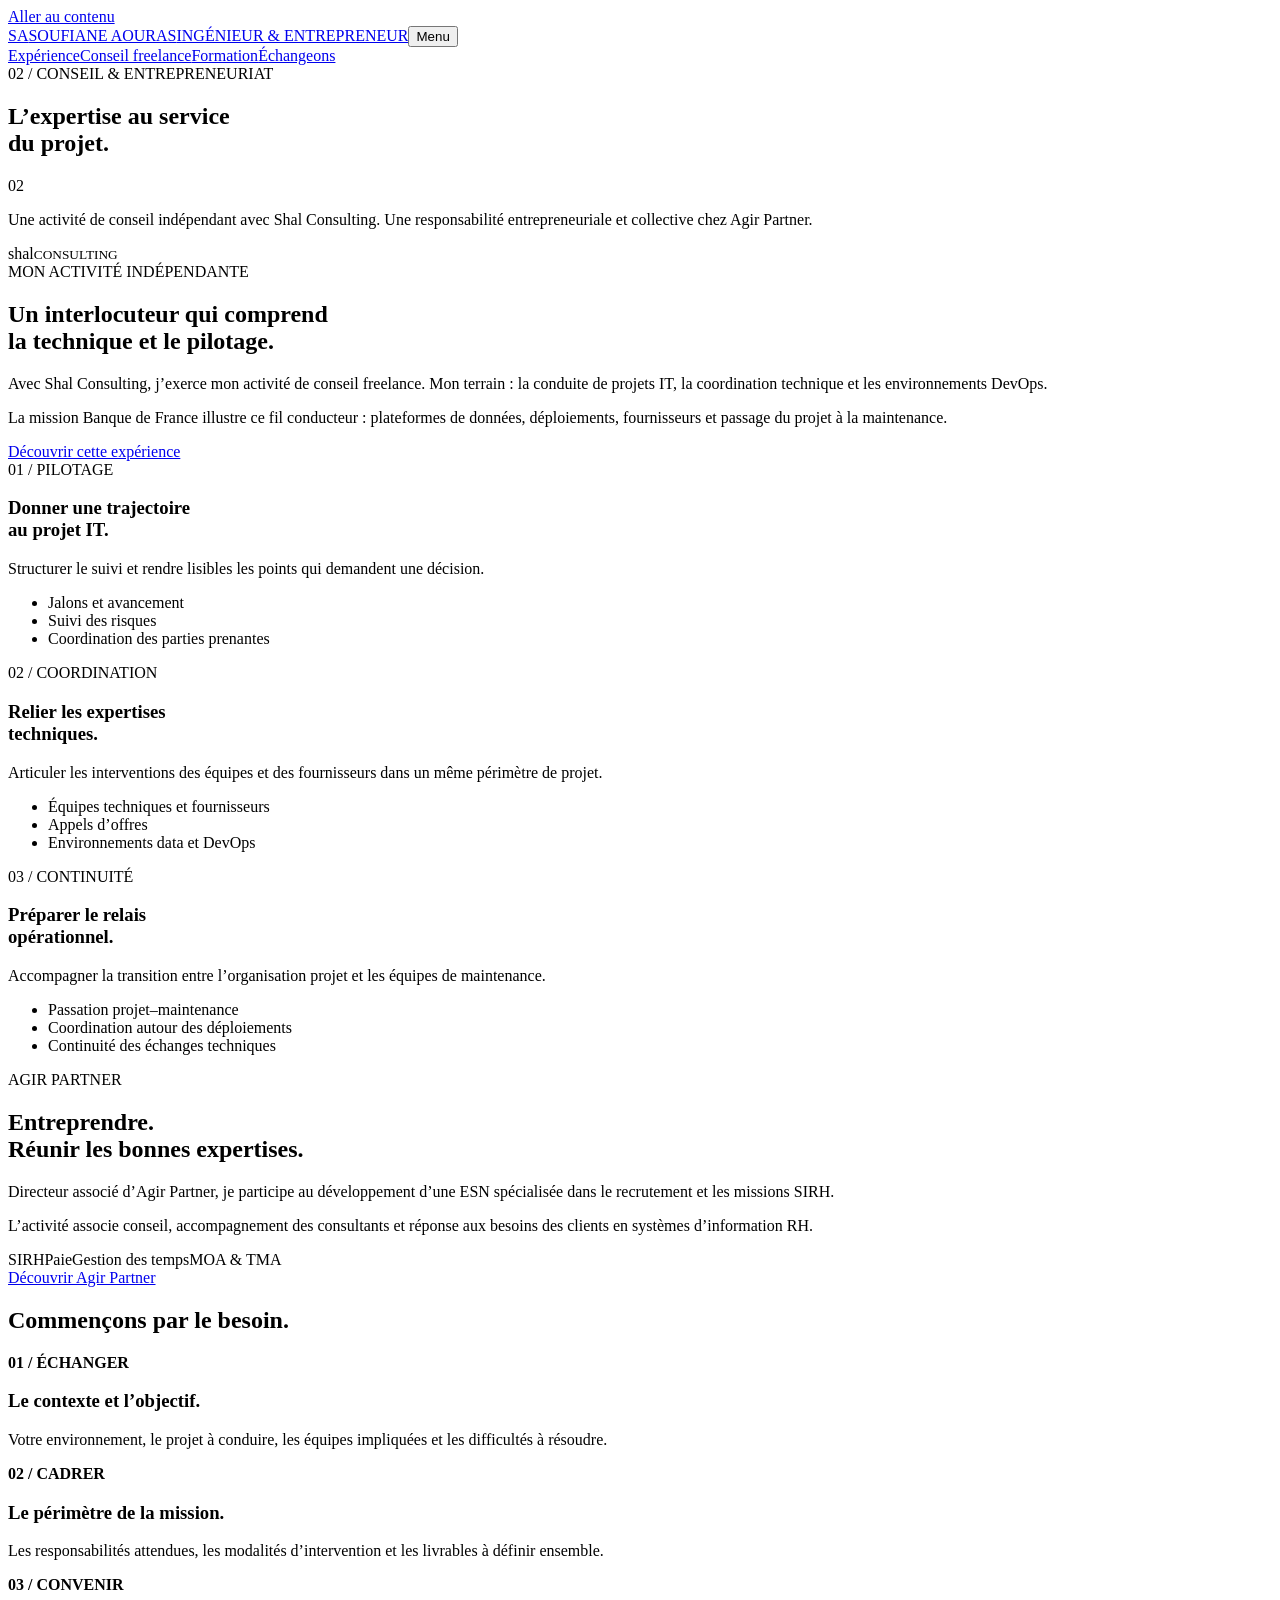
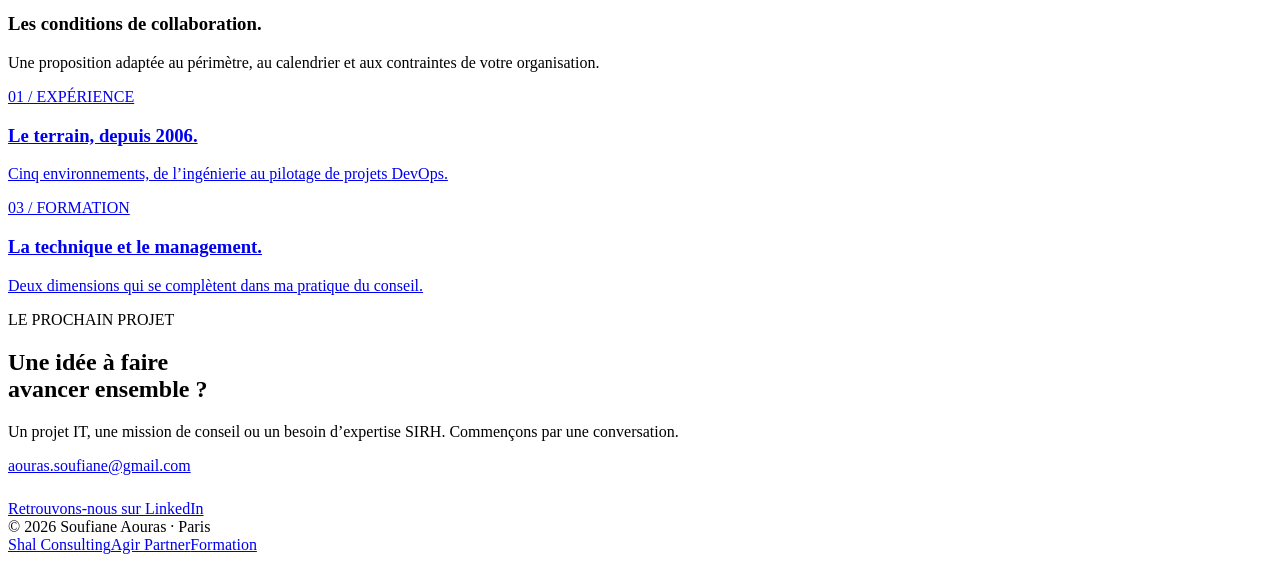
==== www/conseil/index.html @ def1c748 "Import du site shal-consulting.fr et déploiement automatique vers OVH Co-Authored-By: Claude Opus 5." ====
<!doctype html><html lang="fr"><head><meta charset="utf-8"><meta name="viewport" content="width=device-width, initial-scale=1"><meta name="theme-color" content="#0b1725"><title>Conseil freelance · Soufiane Aouras</title><meta name="description" content="Shal Consulting : conseil indépendant en pilotage de projets IT et coordination technique. Agir Partner : recrutement et missions SIRH."><meta property="og:type" content="website"><meta property="og:title" content="Conseil freelance · Soufiane Aouras"><meta property="og:description" content="Shal Consulting : conseil indépendant en pilotage de projets IT et coordination technique. Agir Partner : recrutement et missions SIRH."><link rel="icon" type="image/svg+xml" href="data:image/svg+xml,%3Csvg%20xmlns%3D%22http%3A//www.w3.org/2000/svg%22%20viewBox%3D%220%200%2064%2064%22%3E%3Crect%20width%3D%2264%22%20height%3D%2264%22%20rx%3D%2210%22%20fill%3D%22%230b1725%22/%3E%3Cpath%20d%3D%22M15%2045%2027%2019h8l14%2026h-9l-3-7H25l-3%207Zm13-14h6l-3-8Z%22%20fill%3D%22%23cf946b%22/%3E%3C/svg%3E"><link rel="preload" href="/assets/sans-regular.woff" as="font" type="font/woff" crossorigin><link rel="stylesheet" href="/assets/site.css"><script src="/assets/site.js" defer></script></head><body><a class="skip" href="#contenu">Aller au contenu</a><header class="header"><div class="wrap header-inner"><a class="brand" href="/" aria-label="Soufiane Aouras, accueil"><span class="mark" aria-hidden="true">SA</span><span class="brand-name">SOUFIANE AOURAS<span class="brand-sub">INGÉNIEUR & ENTREPRENEUR</span></span></a><button class="menu-button" aria-expanded="false" aria-controls="navigation">Menu</button><nav class="nav" id="navigation" aria-label="Navigation principale"><a class="nav-link" href="/">Expérience</a><a class="nav-link" href="/conseil/" aria-current="page">Conseil freelance</a><a class="nav-link" href="/formation/">Formation</a><a class="nav-contact" href="#contact">Échangeons</a></nav></div></header><main id="contenu"><section class="page-hero" aria-labelledby="page-title"><div class="wrap page-hero-inner"><div><div class="eyebrow">02 / CONSEIL & ENTREPRENEURIAT</div><h1 id="page-title">L’expertise au service<br><span class="serif">du projet.</span></h1></div><div><span class="page-index" aria-hidden="true">02</span><p>Une activité de conseil indépendant avec Shal Consulting. Une responsabilité entrepreneuriale et collective chez Agir Partner.</p></div></div></section>
<section class="section" aria-labelledby="shal-title"><div class="wrap"><div class="service-intro"><div><div class="wordmark" aria-label="Shal Consulting">shal<small>CONSULTING</small></div><span class="eyebrow">MON ACTIVITÉ INDÉPENDANTE</span></div><div><h2 id="shal-title">Un interlocuteur qui comprend<br>la technique et le pilotage.</h2><p>Avec Shal Consulting, j’exerce mon activité de conseil freelance. Mon terrain : la conduite de projets IT, la coordination technique et les environnements DevOps.</p><p>La mission Banque de France illustre ce fil conducteur : plateformes de données, déploiements, fournisseurs et passage du projet à la maintenance.</p><a class="text-link" href="/#bdf">Découvrir cette expérience</a></div></div><div class="services"><article class="service"><span class="number">01 / PILOTAGE</span><h3>Donner une trajectoire<br>au projet IT.</h3><p>Structurer le suivi et rendre lisibles les points qui demandent une décision.</p><ul><li>Jalons et avancement</li><li>Suivi des risques</li><li>Coordination des parties prenantes</li></ul></article><article class="service"><span class="number">02 / COORDINATION</span><h3>Relier les expertises<br>techniques.</h3><p>Articuler les interventions des équipes et des fournisseurs dans un même périmètre de projet.</p><ul><li>Équipes techniques et fournisseurs</li><li>Appels d’offres</li><li>Environnements data et DevOps</li></ul></article><article class="service"><span class="number">03 / CONTINUITÉ</span><h3>Préparer le relais<br>opérationnel.</h3><p>Accompagner la transition entre l’organisation projet et les équipes de maintenance.</p><ul><li>Passation projet–maintenance</li><li>Coordination autour des déploiements</li><li>Continuité des échanges techniques</li></ul></article></div>
<article class="partnership" aria-labelledby="agir-title"><div><div class="eyebrow">AGIR PARTNER</div><h2 id="agir-title">Entreprendre.<br>Réunir les bonnes expertises.</h2><p>Directeur associé d’Agir Partner, je participe au développement d’une ESN spécialisée dans le recrutement et les missions SIRH.</p></div><div><p>L’activité associe conseil, accompagnement des consultants et réponse aux besoins des clients en systèmes d’information RH.</p><div class="sector-tags" aria-label="Domaines d’Agir Partner"><span>SIRH</span><span>Paie</span><span>Gestion des temps</span><span>MOA & TMA</span></div><a class="text-link" href="https://agirpartner.com" target="_blank" rel="noopener noreferrer">Découvrir Agir Partner</a></div></article>
<section class="engagement" aria-labelledby="engagement-title"><h2 id="engagement-title">Commençons par le besoin.</h2><div class="steps"><article class="step"><b>01 / ÉCHANGER</b><h3>Le contexte et l’objectif.</h3><p>Votre environnement, le projet à conduire, les équipes impliquées et les difficultés à résoudre.</p></article><article class="step"><b>02 / CADRER</b><h3>Le périmètre de la mission.</h3><p>Les responsabilités attendues, les modalités d’intervention et les livrables à définir ensemble.</p></article><article class="step"><b>03 / CONVENIR</b><h3>Les conditions de collaboration.</h3><p>Une proposition adaptée au périmètre, au calendrier et aux contraintes de votre organisation.</p></article></div></section><div class="next-section"><a class="next-card" href="/"><span>01 / EXPÉRIENCE</span><h3>Le terrain, depuis 2006.</h3><p>Cinq environnements, de l’ingénierie au pilotage de projets DevOps.</p></a><a class="next-card" href="/formation/"><span>03 / FORMATION</span><h3>La technique et le management.</h3><p>Deux dimensions qui se complètent dans ma pratique du conseil.</p></a></div></div></section></main><section class="contact" id="contact" aria-labelledby="contact-title"><div class="wrap"><div class="contact-top"><div><div class="eyebrow">LE PROCHAIN PROJET</div><h2 id="contact-title">Une idée à faire<br><span class="serif">avancer ensemble ?</span></h2></div><div class="contact-copy"><p>Un projet IT, une mission de conseil ou un besoin d’expertise SIRH. Commençons par une conversation.</p><a class="email" href="mailto:aouras.soufiane@gmail.com">aouras.soufiane@gmail.com</a><p style="margin-top:25px;margin-bottom:0"><a class="text-link" href="https://fr.linkedin.com/in/aouras-soufiane-9106abb" target="_blank" rel="noopener noreferrer">Retrouvons-nous sur LinkedIn</a></p></div></div><footer class="footer-bottom"><span>© 2026 Soufiane Aouras · Paris</span><div class="footer-links"><a href="/conseil/">Shal Consulting</a><a href="https://agirpartner.com" target="_blank" rel="noopener noreferrer">Agir Partner</a><a href="/formation/">Formation</a></div></footer></div></section></body></html>
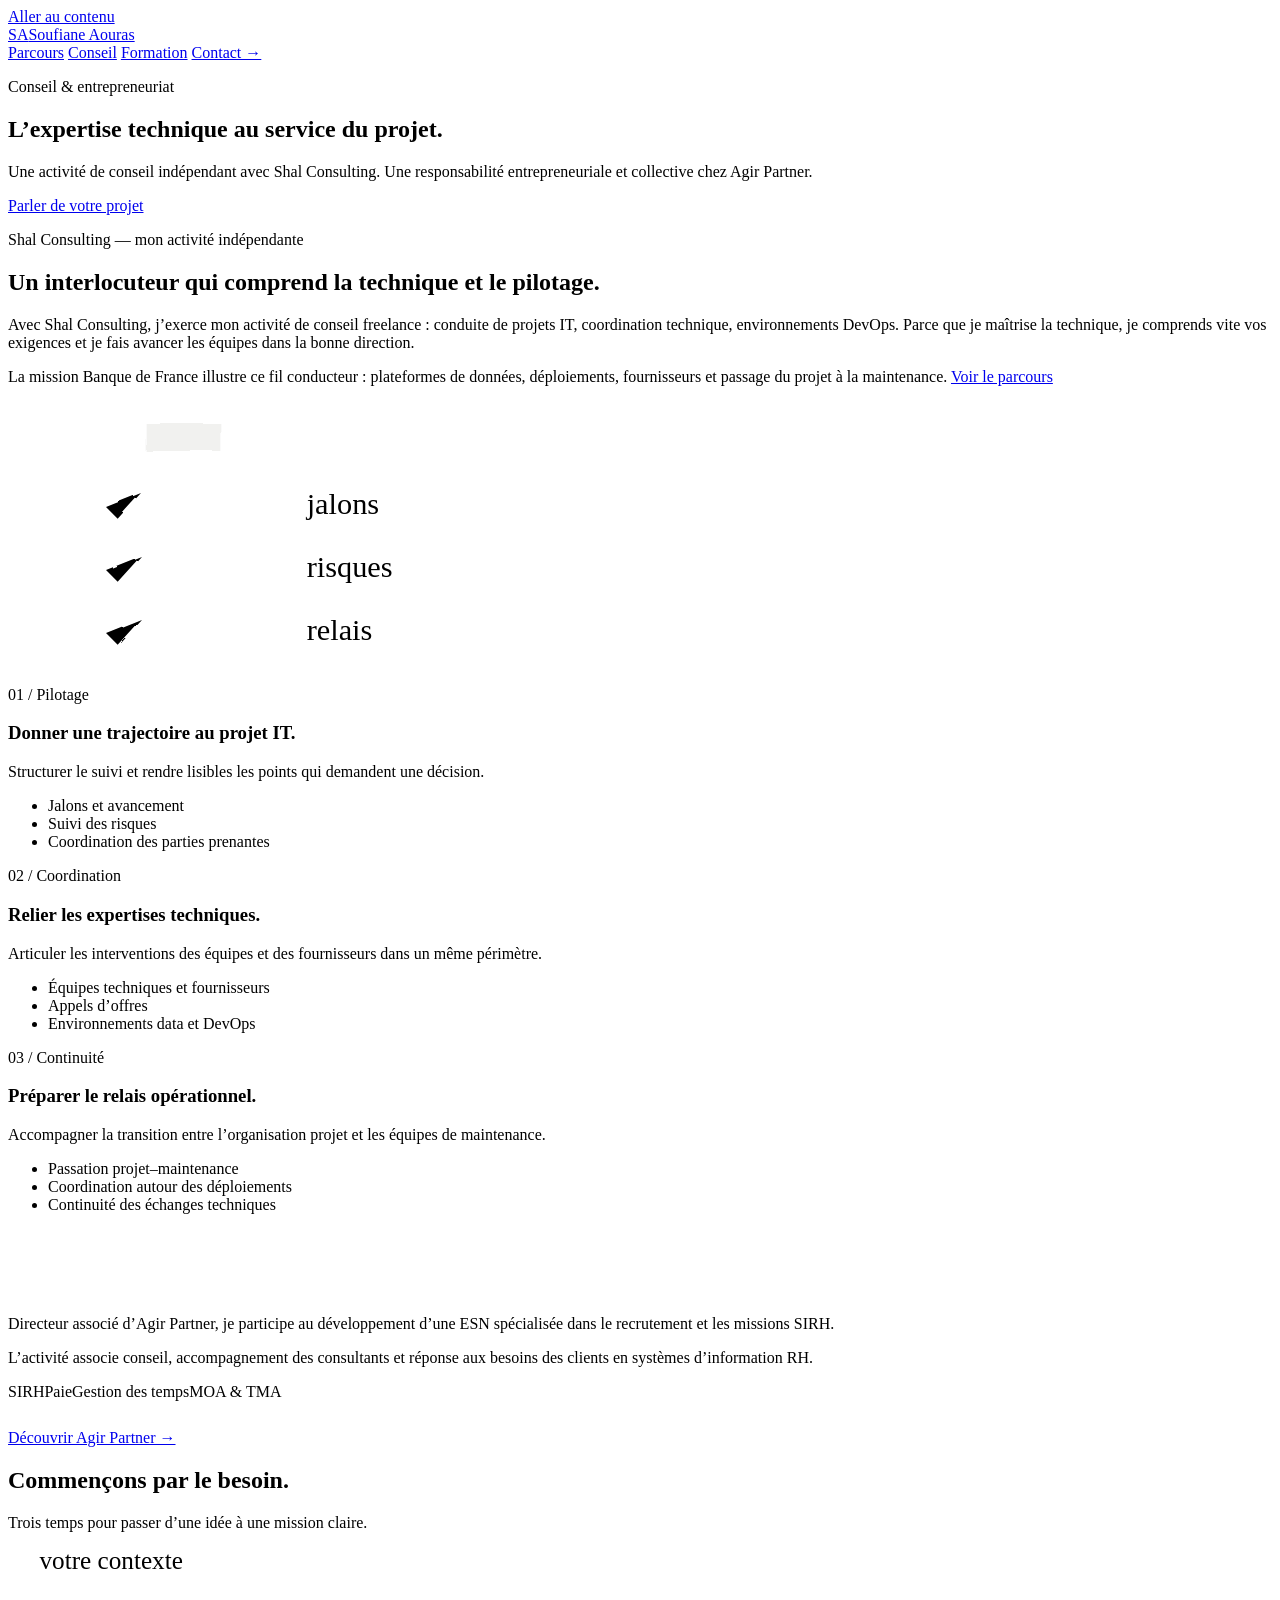
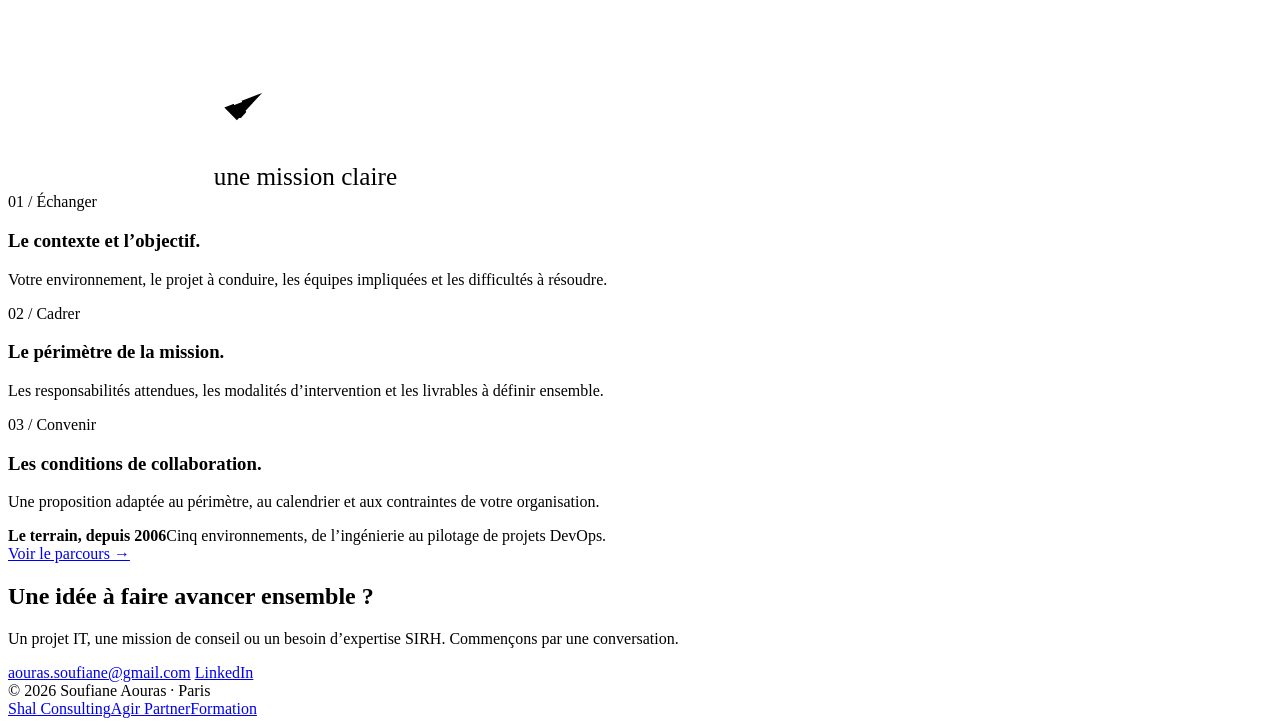
==== commit cc4bde3c: "Nouveau design « Grille » : accroche, point fort, croquis à la main, polices auto-hébergées Co-Autho" ====
--- a/www/conseil/index.html
+++ b/www/conseil/index.html
@@ -1,4 +1,136 @@
-<!doctype html><html lang="fr"><head><meta charset="utf-8"><meta name="viewport" content="width=device-width, initial-scale=1"><meta name="theme-color" content="#0b1725"><title>Conseil freelance · Soufiane Aouras</title><meta name="description" content="Shal Consulting : conseil indépendant en pilotage de projets IT et coordination technique. Agir Partner : recrutement et missions SIRH."><meta property="og:type" content="website"><meta property="og:title" content="Conseil freelance · Soufiane Aouras"><meta property="og:description" content="Shal Consulting : conseil indépendant en pilotage de projets IT et coordination technique. Agir Partner : recrutement et missions SIRH."><link rel="icon" type="image/svg+xml" href="data:image/svg+xml,%3Csvg%20xmlns%3D%22http%3A//www.w3.org/2000/svg%22%20viewBox%3D%220%200%2064%2064%22%3E%3Crect%20width%3D%2264%22%20height%3D%2264%22%20rx%3D%2210%22%20fill%3D%22%230b1725%22/%3E%3Cpath%20d%3D%22M15%2045%2027%2019h8l14%2026h-9l-3-7H25l-3%207Zm13-14h6l-3-8Z%22%20fill%3D%22%23cf946b%22/%3E%3C/svg%3E"><link rel="preload" href="/assets/sans-regular.woff" as="font" type="font/woff" crossorigin><link rel="stylesheet" href="/assets/site.css"><script src="/assets/site.js" defer></script></head><body><a class="skip" href="#contenu">Aller au contenu</a><header class="header"><div class="wrap header-inner"><a class="brand" href="/" aria-label="Soufiane Aouras, accueil"><span class="mark" aria-hidden="true">SA</span><span class="brand-name">SOUFIANE AOURAS<span class="brand-sub">INGÉNIEUR & ENTREPRENEUR</span></span></a><button class="menu-button" aria-expanded="false" aria-controls="navigation">Menu</button><nav class="nav" id="navigation" aria-label="Navigation principale"><a class="nav-link" href="/">Expérience</a><a class="nav-link" href="/conseil/" aria-current="page">Conseil freelance</a><a class="nav-link" href="/formation/">Formation</a><a class="nav-contact" href="#contact">Échangeons</a></nav></div></header><main id="contenu"><section class="page-hero" aria-labelledby="page-title"><div class="wrap page-hero-inner"><div><div class="eyebrow">02 / CONSEIL & ENTREPRENEURIAT</div><h1 id="page-title">L’expertise au service<br><span class="serif">du projet.</span></h1></div><div><span class="page-index" aria-hidden="true">02</span><p>Une activité de conseil indépendant avec Shal Consulting. Une responsabilité entrepreneuriale et collective chez Agir Partner.</p></div></div></section>
-<section class="section" aria-labelledby="shal-title"><div class="wrap"><div class="service-intro"><div><div class="wordmark" aria-label="Shal Consulting">shal<small>CONSULTING</small></div><span class="eyebrow">MON ACTIVITÉ INDÉPENDANTE</span></div><div><h2 id="shal-title">Un interlocuteur qui comprend<br>la technique et le pilotage.</h2><p>Avec Shal Consulting, j’exerce mon activité de conseil freelance. Mon terrain : la conduite de projets IT, la coordination technique et les environnements DevOps.</p><p>La mission Banque de France illustre ce fil conducteur : plateformes de données, déploiements, fournisseurs et passage du projet à la maintenance.</p><a class="text-link" href="/#bdf">Découvrir cette expérience</a></div></div><div class="services"><article class="service"><span class="number">01 / PILOTAGE</span><h3>Donner une trajectoire<br>au projet IT.</h3><p>Structurer le suivi et rendre lisibles les points qui demandent une décision.</p><ul><li>Jalons et avancement</li><li>Suivi des risques</li><li>Coordination des parties prenantes</li></ul></article><article class="service"><span class="number">02 / COORDINATION</span><h3>Relier les expertises<br>techniques.</h3><p>Articuler les interventions des équipes et des fournisseurs dans un même périmètre de projet.</p><ul><li>Équipes techniques et fournisseurs</li><li>Appels d’offres</li><li>Environnements data et DevOps</li></ul></article><article class="service"><span class="number">03 / CONTINUITÉ</span><h3>Préparer le relais<br>opérationnel.</h3><p>Accompagner la transition entre l’organisation projet et les équipes de maintenance.</p><ul><li>Passation projet–maintenance</li><li>Coordination autour des déploiements</li><li>Continuité des échanges techniques</li></ul></article></div>
-<article class="partnership" aria-labelledby="agir-title"><div><div class="eyebrow">AGIR PARTNER</div><h2 id="agir-title">Entreprendre.<br>Réunir les bonnes expertises.</h2><p>Directeur associé d’Agir Partner, je participe au développement d’une ESN spécialisée dans le recrutement et les missions SIRH.</p></div><div><p>L’activité associe conseil, accompagnement des consultants et réponse aux besoins des clients en systèmes d’information RH.</p><div class="sector-tags" aria-label="Domaines d’Agir Partner"><span>SIRH</span><span>Paie</span><span>Gestion des temps</span><span>MOA & TMA</span></div><a class="text-link" href="https://agirpartner.com" target="_blank" rel="noopener noreferrer">Découvrir Agir Partner</a></div></article>
-<section class="engagement" aria-labelledby="engagement-title"><h2 id="engagement-title">Commençons par le besoin.</h2><div class="steps"><article class="step"><b>01 / ÉCHANGER</b><h3>Le contexte et l’objectif.</h3><p>Votre environnement, le projet à conduire, les équipes impliquées et les difficultés à résoudre.</p></article><article class="step"><b>02 / CADRER</b><h3>Le périmètre de la mission.</h3><p>Les responsabilités attendues, les modalités d’intervention et les livrables à définir ensemble.</p></article><article class="step"><b>03 / CONVENIR</b><h3>Les conditions de collaboration.</h3><p>Une proposition adaptée au périmètre, au calendrier et aux contraintes de votre organisation.</p></article></div></section><div class="next-section"><a class="next-card" href="/"><span>01 / EXPÉRIENCE</span><h3>Le terrain, depuis 2006.</h3><p>Cinq environnements, de l’ingénierie au pilotage de projets DevOps.</p></a><a class="next-card" href="/formation/"><span>03 / FORMATION</span><h3>La technique et le management.</h3><p>Deux dimensions qui se complètent dans ma pratique du conseil.</p></a></div></div></section></main><section class="contact" id="contact" aria-labelledby="contact-title"><div class="wrap"><div class="contact-top"><div><div class="eyebrow">LE PROCHAIN PROJET</div><h2 id="contact-title">Une idée à faire<br><span class="serif">avancer ensemble ?</span></h2></div><div class="contact-copy"><p>Un projet IT, une mission de conseil ou un besoin d’expertise SIRH. Commençons par une conversation.</p><a class="email" href="mailto:aouras.soufiane@gmail.com">aouras.soufiane@gmail.com</a><p style="margin-top:25px;margin-bottom:0"><a class="text-link" href="https://fr.linkedin.com/in/aouras-soufiane-9106abb" target="_blank" rel="noopener noreferrer">Retrouvons-nous sur LinkedIn</a></p></div></div><footer class="footer-bottom"><span>© 2026 Soufiane Aouras · Paris</span><div class="footer-links"><a href="/conseil/">Shal Consulting</a><a href="https://agirpartner.com" target="_blank" rel="noopener noreferrer">Agir Partner</a><a href="/formation/">Formation</a></div></footer></div></section></body></html>+<!doctype html>
+<html lang="fr">
+<head>
+<meta charset="utf-8">
+<meta name="viewport" content="width=device-width, initial-scale=1">
+<meta name="theme-color" content="#2340FF">
+<title>Conseil freelance · Soufiane Aouras</title>
+<meta name="description" content="Shal Consulting : pilotage de projets IT, coordination technique et environnements DevOps par un ingénieur devenu chef de projet. Agir Partner : ESN spécialisée SIRH.">
+<meta property="og:type" content="website">
+<meta property="og:title" content="Conseil freelance · Soufiane Aouras">
+<meta property="og:description" content="Shal Consulting et Agir Partner : pilotage de projets IT, coordination technique, expertise SIRH.">
+<link rel="icon" type="image/svg+xml" href="data:image/svg+xml,%3Csvg%20xmlns%3D%22http%3A//www.w3.org/2000/svg%22%20viewBox%3D%220%200%2064%2064%22%3E%3Crect%20width%3D%2264%22%20height%3D%2264%22%20fill%3D%22%232340FF%22/%3E%3Ctext%20x%3D%2232%22%20y%3D%2242%22%20text-anchor%3D%22middle%22%20font-family%3D%22Arial%22%20font-weight%3D%22800%22%20font-size%3D%2226%22%20fill%3D%22%23fff%22%3ESA%3C/text%3E%3C/svg%3E">
+<link rel="preload" href="/assets/fonts/archivo.woff" as="font" type="font/woff" crossorigin>
+<link rel="stylesheet" href="/assets/site.css">
+</head>
+<body>
+<svg aria-hidden="true" width="0" height="0" style="position:absolute"><filter id="crayon"><feTurbulence type="fractalNoise" baseFrequency="0.035" numOctaves="2" seed="4"/><feDisplacementMap in="SourceGraphic" scale="3.2"/></filter></svg>
+<a class="skip" href="#contenu">Aller au contenu</a>
+
+<header class="header">
+<div class="wrap">
+<a class="brand" href="/" aria-label="Soufiane Aouras, accueil"><span class="mark" aria-hidden="true">SA</span>Soufiane Aouras</a>
+<nav class="nav mono" aria-label="Navigation principale">
+<a href="/">Parcours</a>
+<a href="/conseil/" aria-current="page">Conseil</a>
+<a href="/formation/">Formation</a>
+<a class="cta" href="#contact">Contact →</a>
+</nav>
+</div>
+</header>
+
+<main id="contenu">
+<section class="hero">
+<div class="wrap">
+<p class="mono">Conseil &amp; entrepreneuriat</p>
+<h1 class="h-xl">L’expertise technique <span class="accent">au service du projet.</span></h1>
+<div class="hero-foot">
+<p class="lead">Une activité de conseil indépendant avec Shal Consulting. Une responsabilité entrepreneuriale et collective chez Agir Partner.</p>
+<div class="actions"><a class="btn btn-dark" href="#contact">Parler de votre projet</a></div>
+</div>
+</div>
+</section>
+
+<section class="section tint" aria-labelledby="titre-shal">
+<div class="wrap">
+<div class="split center">
+<div>
+<p class="mono accent eyebrow">Shal Consulting — mon activité indépendante</p>
+<h2 class="h-l" id="titre-shal">Un interlocuteur qui comprend la technique et le pilotage.</h2>
+<p class="muted">Avec Shal Consulting, j’exerce mon activité de conseil freelance : conduite de projets IT, coordination technique, environnements DevOps. Parce que je maîtrise la technique, je comprends vite vos exigences et je fais avancer les équipes dans la bonne direction.</p>
+<p class="muted">La mission Banque de France illustre ce fil conducteur : plateformes de données, déploiements, fournisseurs et passage du projet à la maintenance. <a class="link" href="/#parcours">Voir le parcours</a></p>
+</div>
+<svg class="sketch" role="img" aria-label="Croquis : un bloc-notes avec trois cases cochées, jalons, risques et relais" viewBox="0 0 360 240" style="max-width:420px">
+<g class="sk" filter="url(#crayon)">
+<path d="M70 30 L230 30 Q 240 30 240 40 L240 226 Q 240 234 230 234 L70 234 Q 60 234 60 226 L60 40 Q 60 30 70 30 Z" fill="#fff"/>
+<path d="M118 18 L182 18 L182 42 L118 42 Z" fill="#F1F1EF"/>
+<path class="as" d="M84 90 L94 100 L114 78 M84 144 L94 154 L114 132 M84 198 L94 208 L114 186" stroke-width="3.4"/>
+<path d="M128 94 L218 94 M128 148 L208 148 M128 202 L214 202"/>
+</g>
+<text class="it" x="256" y="96" font-size="26">jalons</text>
+<text class="it" x="256" y="150" font-size="26">risques</text>
+<text class="it" x="256" y="204" font-size="26">relais</text>
+</svg>
+</div>
+<div class="cards">
+<div class="card"><div class="mono">01 / Pilotage</div><h3>Donner une trajectoire au projet IT.</h3><p>Structurer le suivi et rendre lisibles les points qui demandent une décision.</p>
+<ul><li>Jalons et avancement</li><li>Suivi des risques</li><li>Coordination des parties prenantes</li></ul></div>
+<div class="card"><div class="mono">02 / Coordination</div><h3>Relier les expertises techniques.</h3><p>Articuler les interventions des équipes et des fournisseurs dans un même périmètre.</p>
+<ul><li>Équipes techniques et fournisseurs</li><li>Appels d’offres</li><li>Environnements data et DevOps</li></ul></div>
+<div class="card"><div class="mono">03 / Continuité</div><h3>Préparer le relais opérationnel.</h3><p>Accompagner la transition entre l’organisation projet et les équipes de maintenance.</p>
+<ul><li>Passation projet–maintenance</li><li>Coordination autour des déploiements</li><li>Continuité des échanges techniques</li></ul></div>
+</div>
+
+<div class="partner">
+<div>
+<p class="mono" style="color:#fff;margin-bottom:16px">Agir Partner</p>
+<h2 class="h-l" style="color:#fff">Entreprendre. Réunir les bonnes expertises.</h2>
+</div>
+<div>
+<p>Directeur associé d’Agir Partner, je participe au développement d’une ESN spécialisée dans le recrutement et les missions SIRH.</p>
+<p>L’activité associe conseil, accompagnement des consultants et réponse aux besoins des clients en systèmes d’information RH.</p>
+<div class="tags" style="margin-bottom:28px"><span>SIRH</span><span>Paie</span><span>Gestion des temps</span><span>MOA &amp; TMA</span></div>
+<a class="link" href="https://agirpartner.com" rel="noopener" target="_blank">Découvrir Agir Partner →</a>
+</div>
+</div>
+</div>
+</section>
+
+<section class="section" aria-labelledby="titre-etapes">
+<div class="wrap">
+<div class="split">
+<div>
+<h2 class="h-l" id="titre-etapes">Commençons par le besoin.</h2>
+<p class="muted">Trois temps pour passer d’une idée à une mission claire.</p>
+</div>
+<svg class="sketch" role="img" aria-label="Croquis : deux bulles de dialogue qui se répondent" viewBox="0 0 400 230" style="max-width:420px">
+<g class="sk" filter="url(#crayon)">
+<path d="M40 30 L210 30 Q 226 30 226 46 L226 104 Q 226 120 210 120 L100 120 L74 146 L78 120 L40 120 Q 24 120 24 104 L24 46 Q 24 30 40 30 Z" fill="#fff"/>
+<path d="M50 62 L196 62 M50 88 L160 88" stroke-width="2"/>
+<path d="M190 112 L360 112 Q 376 112 376 128 L376 178 Q 376 194 360 194 L330 194 L334 220 L306 194 L190 194 Q 174 194 174 178 L174 128 Q 174 112 190 112 Z" fill="#fff"/>
+<path class="as" d="M206 152 L218 164 L242 138" stroke-width="3.4"/>
+<path d="M258 146 L350 146 M258 168 L326 168" stroke-width="2"/>
+</g>
+<text class="it" x="30" y="20" font-size="24">votre contexte</text>
+<text class="at" x="196" y="226" font-size="24">une mission claire</text>
+</svg>
+</div>
+<div class="cols">
+<div class="col"><div class="mono accent">01 / Échanger</div><h3>Le contexte et l’objectif.</h3><p>Votre environnement, le projet à conduire, les équipes impliquées et les difficultés à résoudre.</p></div>
+<div class="col"><div class="mono accent">02 / Cadrer</div><h3>Le périmètre de la mission.</h3><p>Les responsabilités attendues, les modalités d’intervention et les livrables à définir ensemble.</p></div>
+<div class="col"><div class="mono accent">03 / Convenir</div><h3>Les conditions de collaboration.</h3><p>Une proposition adaptée au périmètre, au calendrier et aux contraintes de votre organisation.</p></div>
+</div>
+<div class="band">
+<div><strong>Le terrain, depuis 2006</strong><span class="muted">Cinq environnements, de l’ingénierie au pilotage de projets DevOps.</span></div>
+<div class="end"><a class="link" href="/#parcours">Voir le parcours →</a></div>
+</div>
+</div>
+</section>
+</main>
+
+<footer class="contact" id="contact">
+<div class="wrap">
+<h2>Une idée à faire avancer ensemble ?</h2>
+<p>Un projet IT, une mission de conseil ou un besoin d’expertise SIRH. Commençons par une conversation.</p>
+<div class="actions">
+<a class="btn btn-light" href="mailto:aouras.soufiane@gmail.com">aouras.soufiane@gmail.com</a>
+<a class="btn" href="https://fr.linkedin.com/in/aouras-soufiane-9106abb" rel="noopener" target="_blank">LinkedIn</a>
+</div>
+<div class="foot">
+<span>© 2026 Soufiane Aouras · Paris</span>
+<nav aria-label="Liens de pied de page"><a href="/conseil/">Shal Consulting</a><a href="https://agirpartner.com" rel="noopener" target="_blank">Agir Partner</a><a href="/formation/">Formation</a></nav>
+</div>
+</div>
+</footer>
+</body>
+</html>
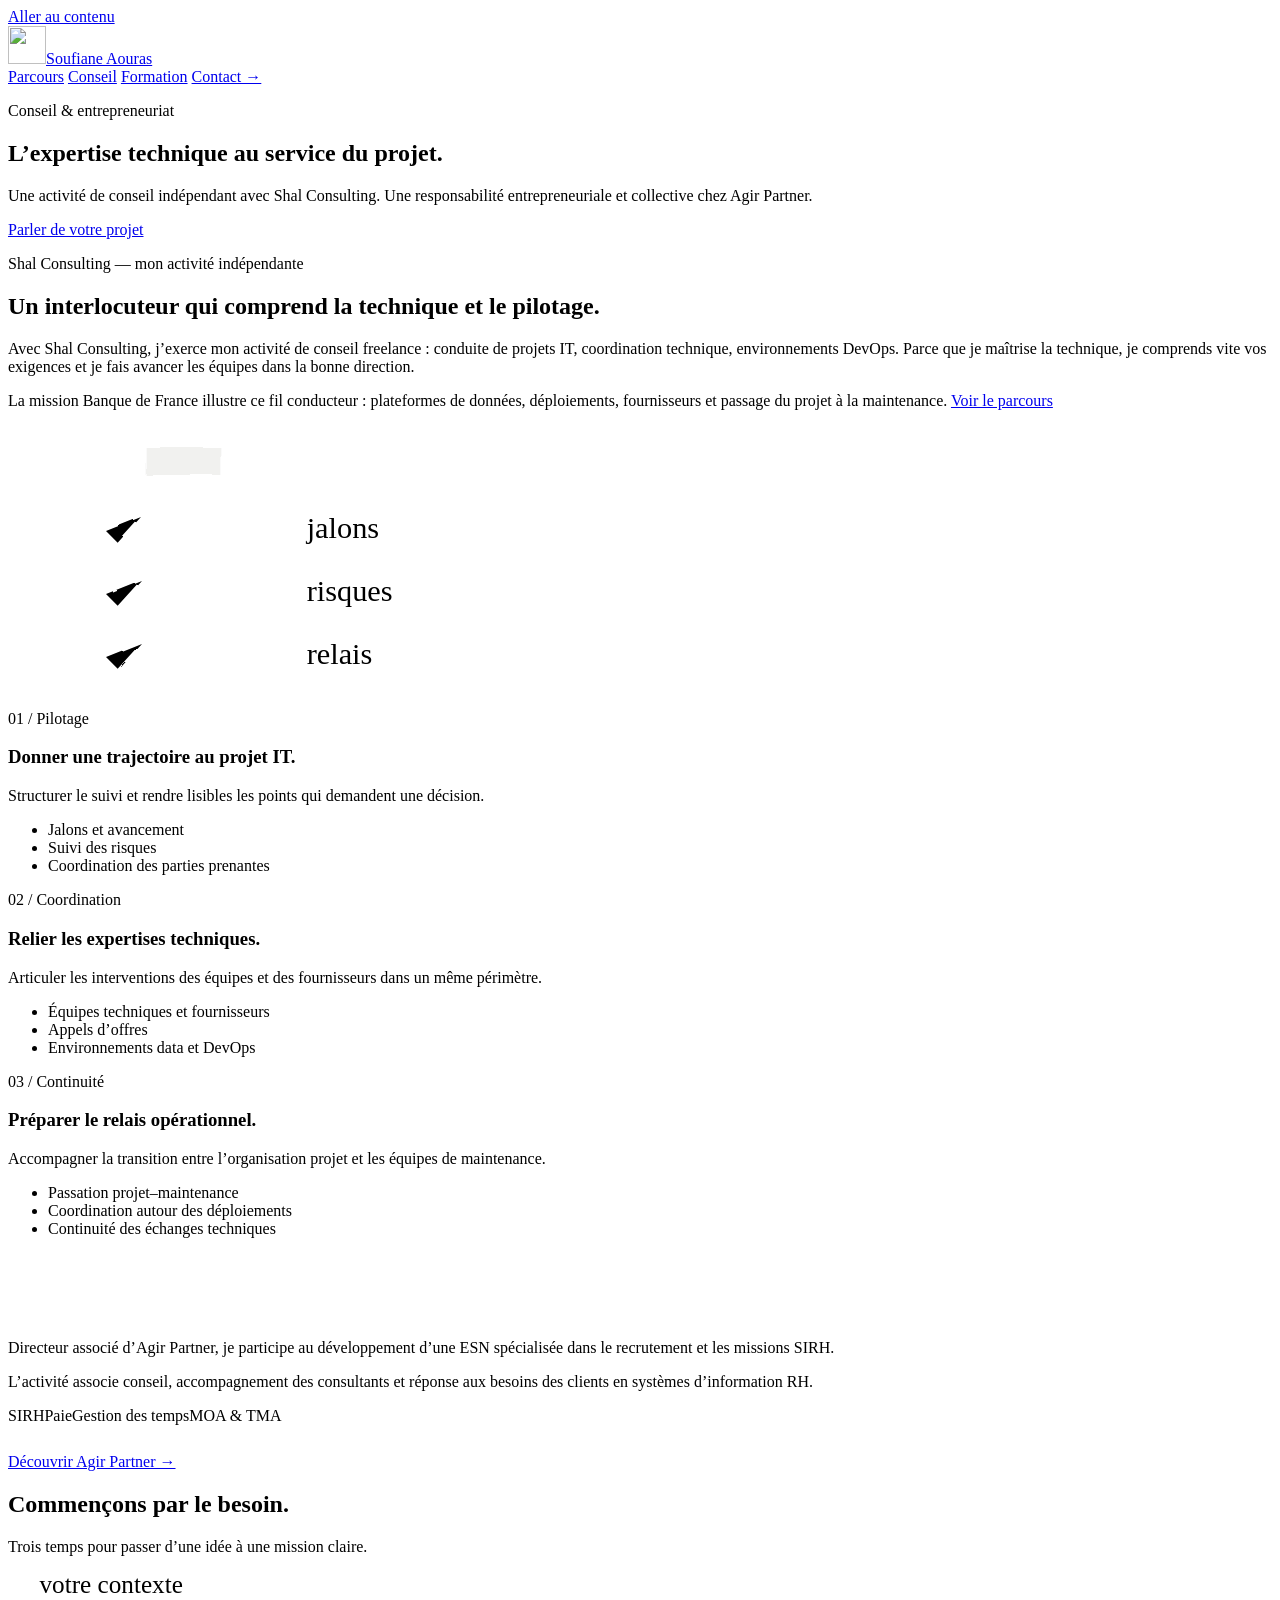
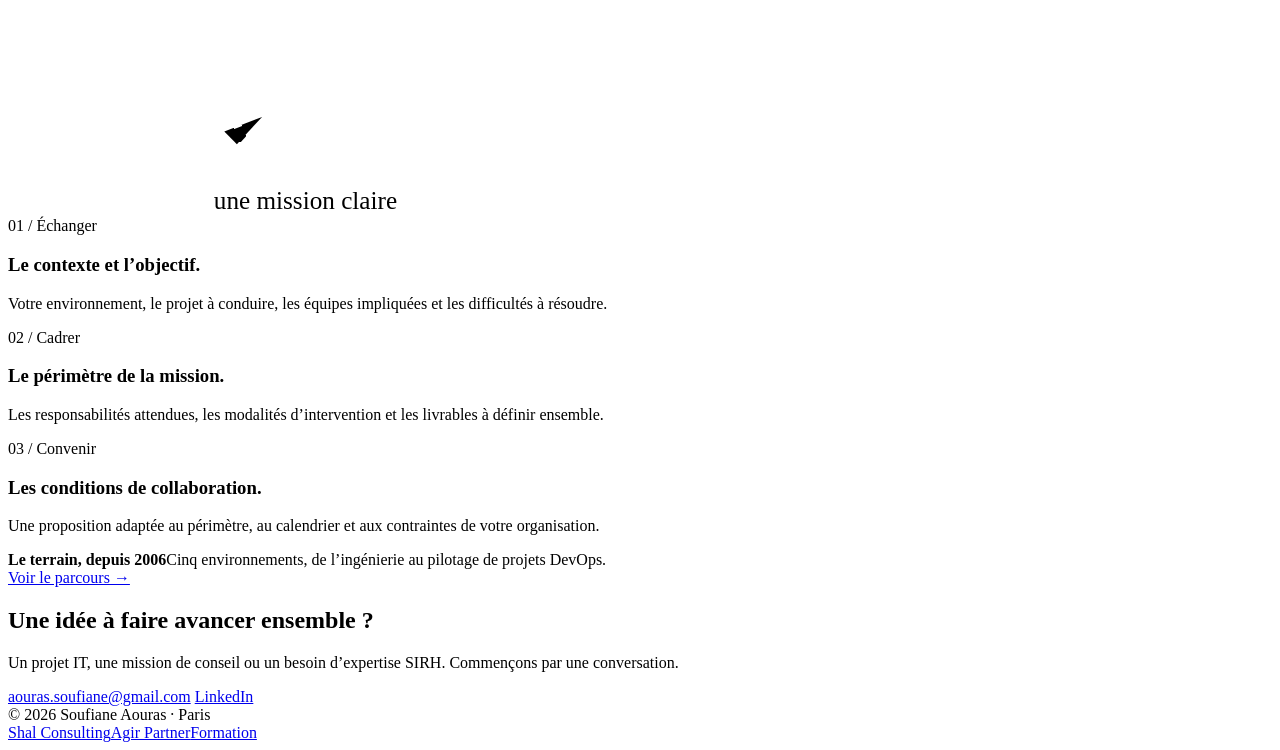
==== commit 0abd2200: "En-tête : carte As de pique à côté du nom Co-Authored-By: Claude Opus 5.5 <noreply@anthropic.com> Cl" ====
--- a/www/conseil/index.html
+++ b/www/conseil/index.html
@@ -9,7 +9,10 @@
 <meta property="og:type" content="website">
 <meta property="og:title" content="Conseil freelance · Soufiane Aouras">
 <meta property="og:description" content="Shal Consulting et Agir Partner : pilotage de projets IT, coordination technique, expertise SIRH.">
-<link rel="icon" type="image/svg+xml" href="data:image/svg+xml,%3Csvg%20xmlns%3D%22http%3A//www.w3.org/2000/svg%22%20viewBox%3D%220%200%2064%2064%22%3E%3Crect%20width%3D%2264%22%20height%3D%2264%22%20fill%3D%22%232340FF%22/%3E%3Ctext%20x%3D%2232%22%20y%3D%2242%22%20text-anchor%3D%22middle%22%20font-family%3D%22Arial%22%20font-weight%3D%22800%22%20font-size%3D%2226%22%20fill%3D%22%23fff%22%3ESA%3C/text%3E%3C/svg%3E">
+<link rel="icon" href="/favicon.ico" sizes="48x48">
+<link rel="icon" type="image/svg+xml" href="/favicon.svg">
+<link rel="apple-touch-icon" href="/apple-touch-icon.png">
+<link rel="manifest" href="/site.webmanifest">
 <link rel="preload" href="/assets/fonts/archivo.woff" as="font" type="font/woff" crossorigin>
 <link rel="stylesheet" href="/assets/site.css">
 </head>
@@ -19,7 +22,7 @@
 
 <header class="header">
 <div class="wrap">
-<a class="brand" href="/" aria-label="Soufiane Aouras, accueil"><span class="mark" aria-hidden="true">SA</span>Soufiane Aouras</a>
+<a class="brand" href="/" aria-label="Soufiane Aouras, accueil"><img class="mark-card" src="/favicon.svg" width="38" height="38" alt="">Soufiane Aouras</a>
 <nav class="nav mono" aria-label="Navigation principale">
 <a href="/">Parcours</a>
 <a href="/conseil/" aria-current="page">Conseil</a>
